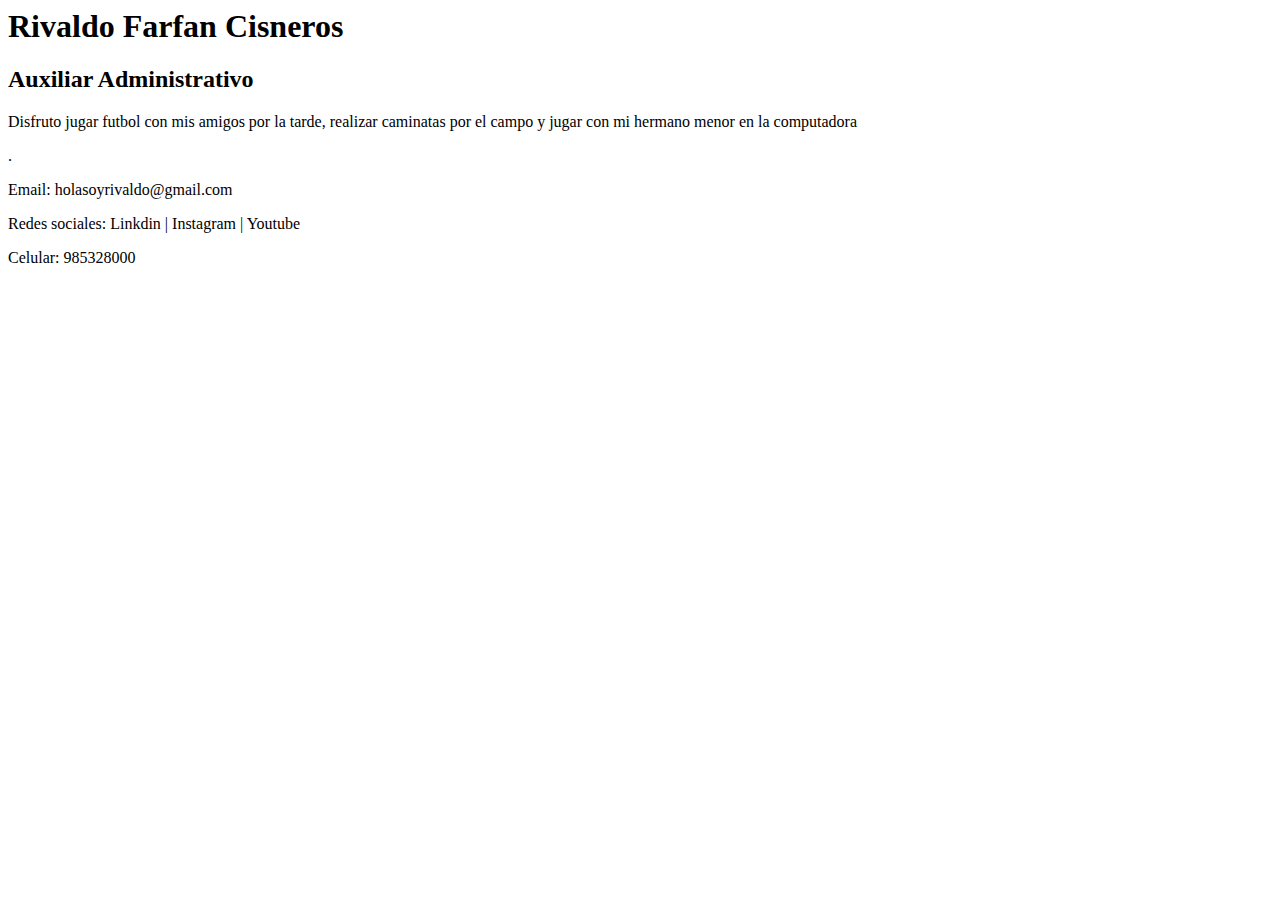
==== HTML/01_TARJETA/index.html @ dc06b458 "He creado mi carpeta HTML y mi primera pagina web" ====
<html>
    <head>
        <title>Tarjeta Personal Digital</title>
    </head>
    <body>
        <h1>Rivaldo Farfan Cisneros</h1>
        <h2>Auxiliar Administrativo</h2>
        <p> Disfruto jugar futbol con mis amigos por la tarde, realizar caminatas por el campo
            y jugar con mi hermano menor en la computadora</p>.
        <p> Email: holasoyrivaldo@gmail.com</p>
        <p> Redes sociales: Linkdin  | Instagram | Youtube</p>
        <p> Celular: 985328000</p>      
    </body>

</html>
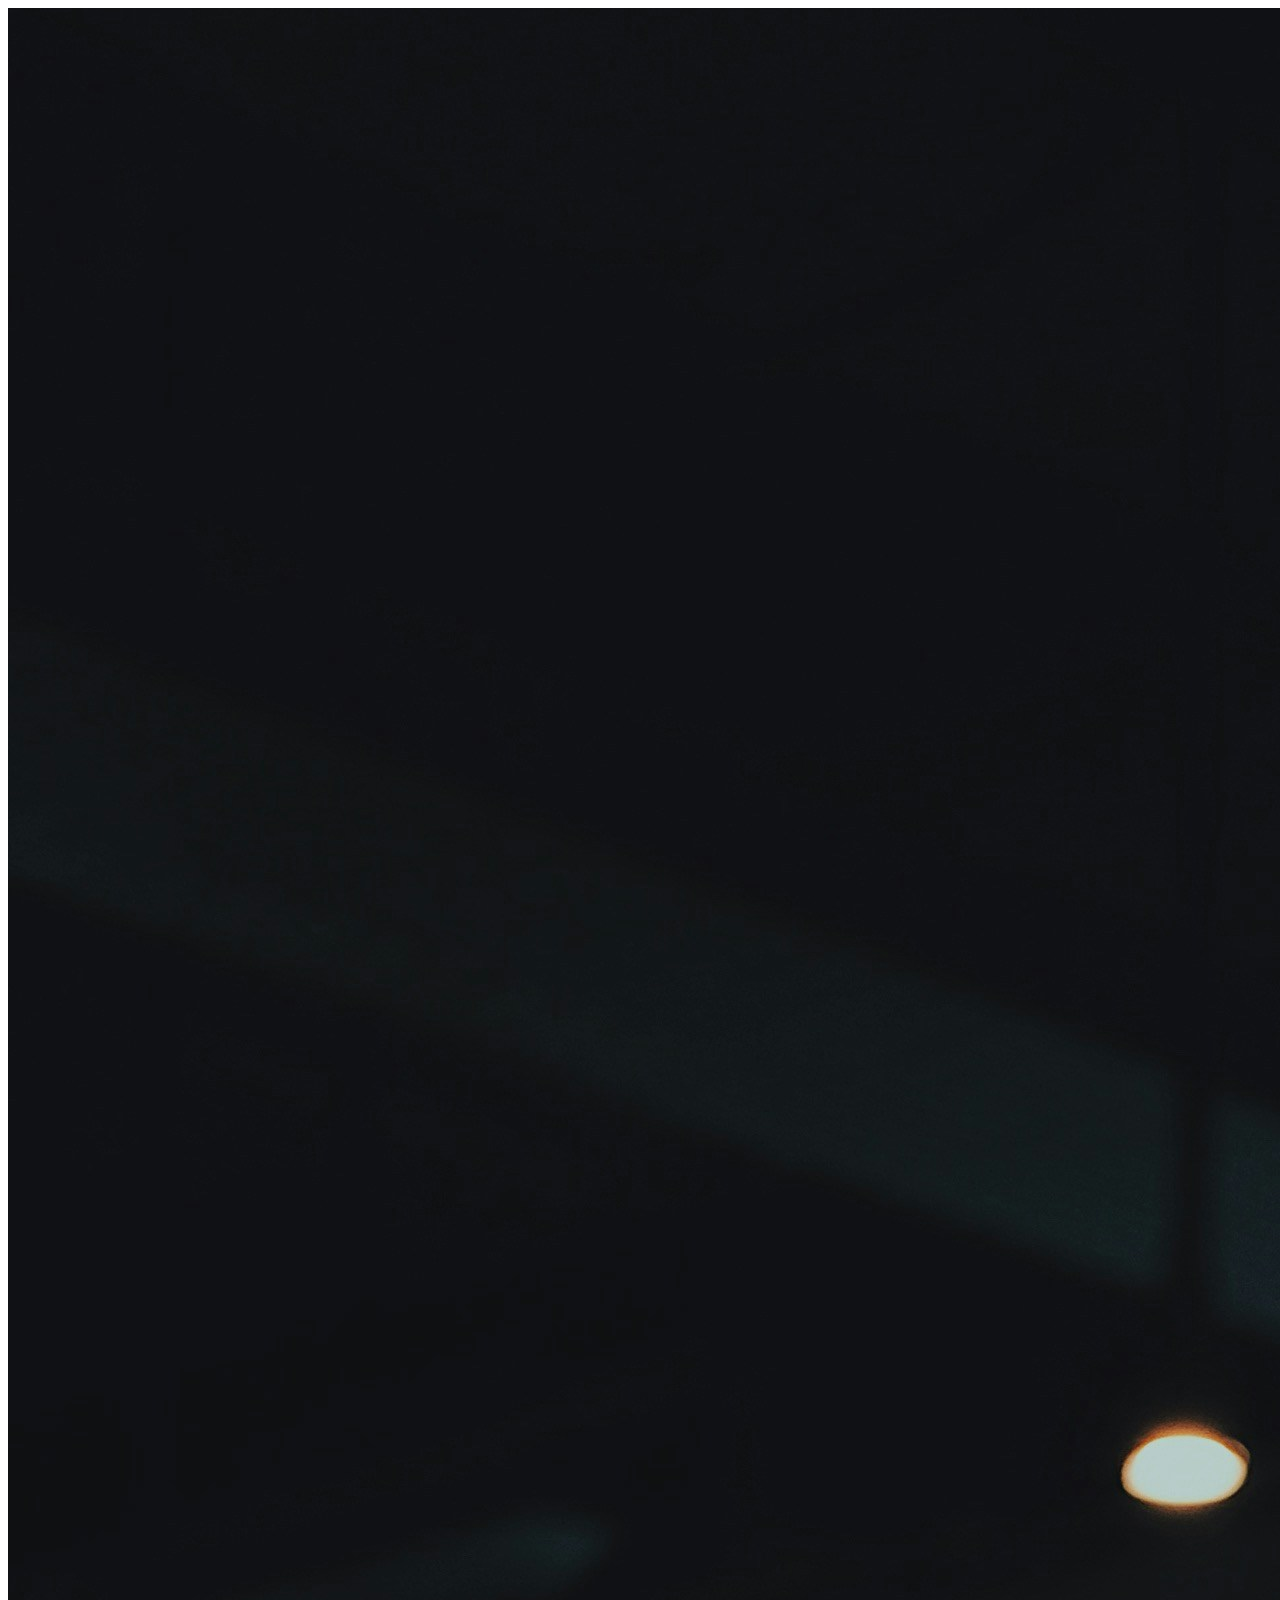
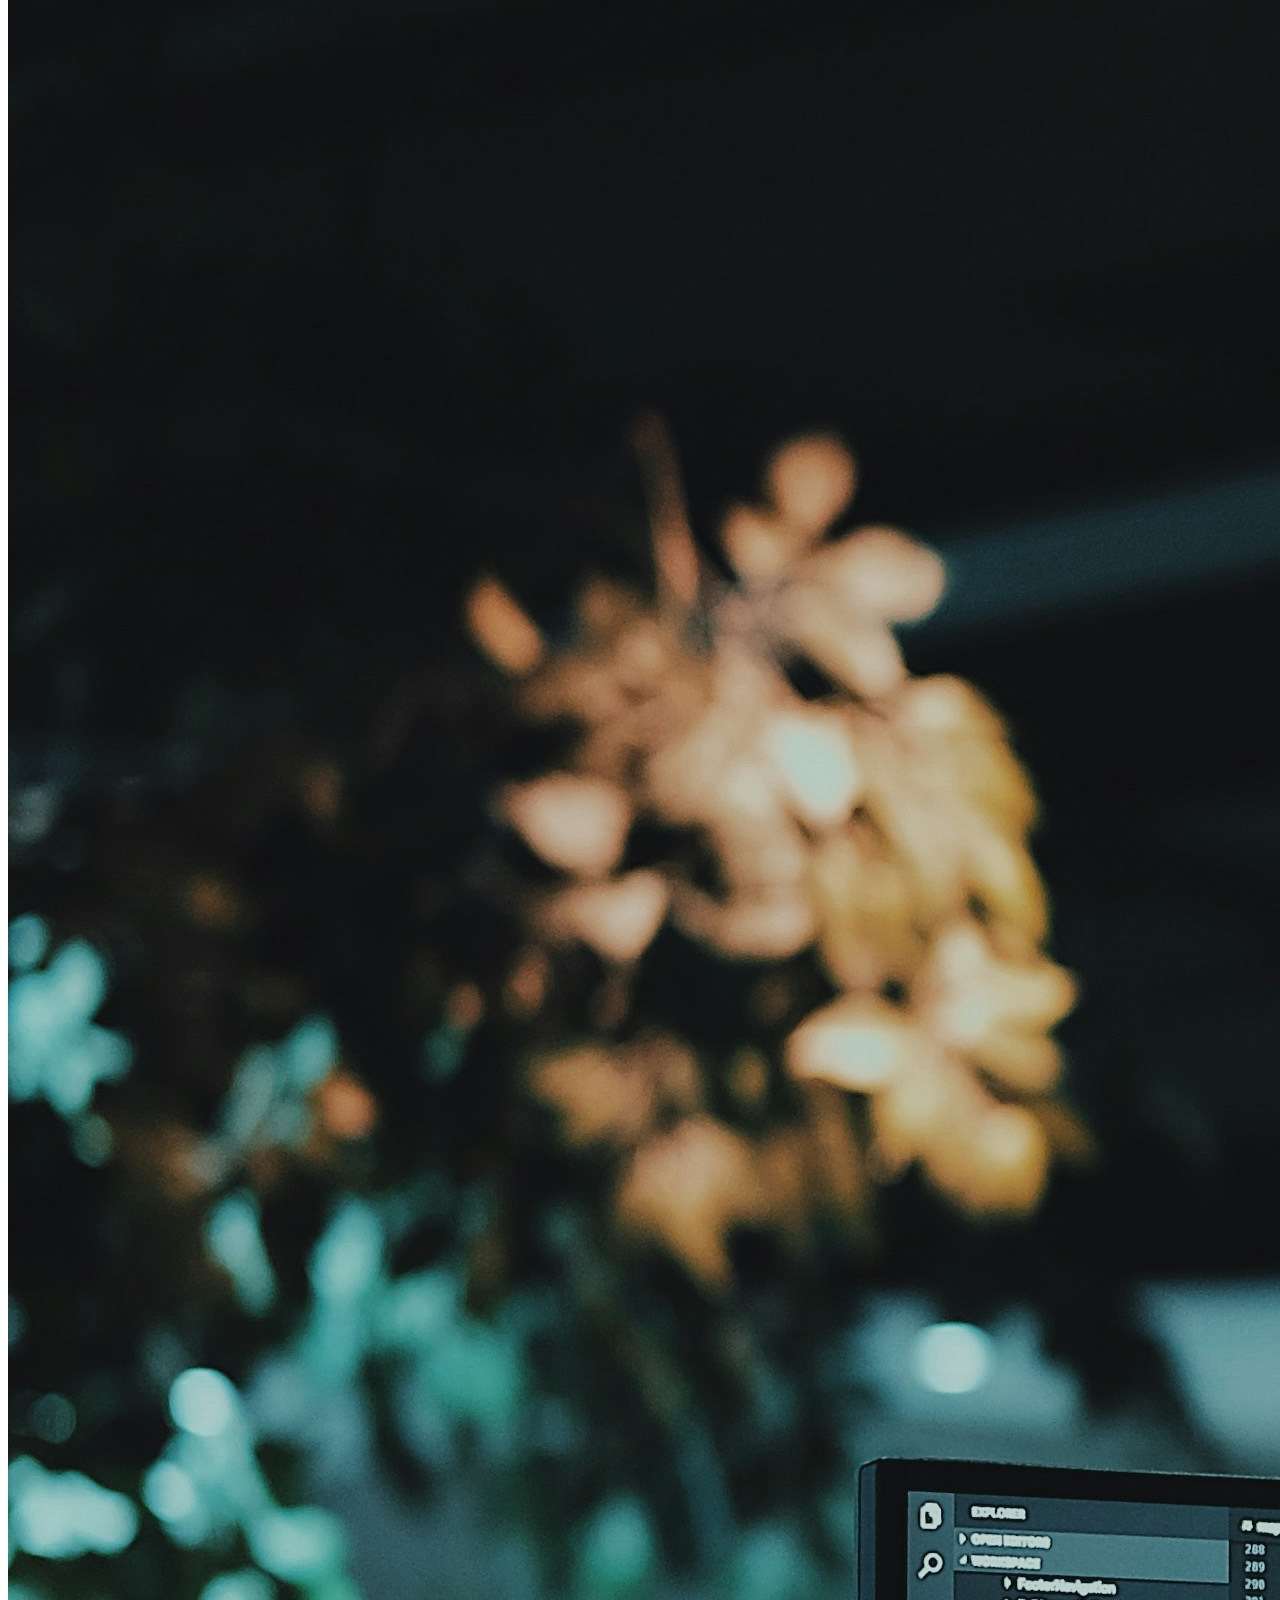
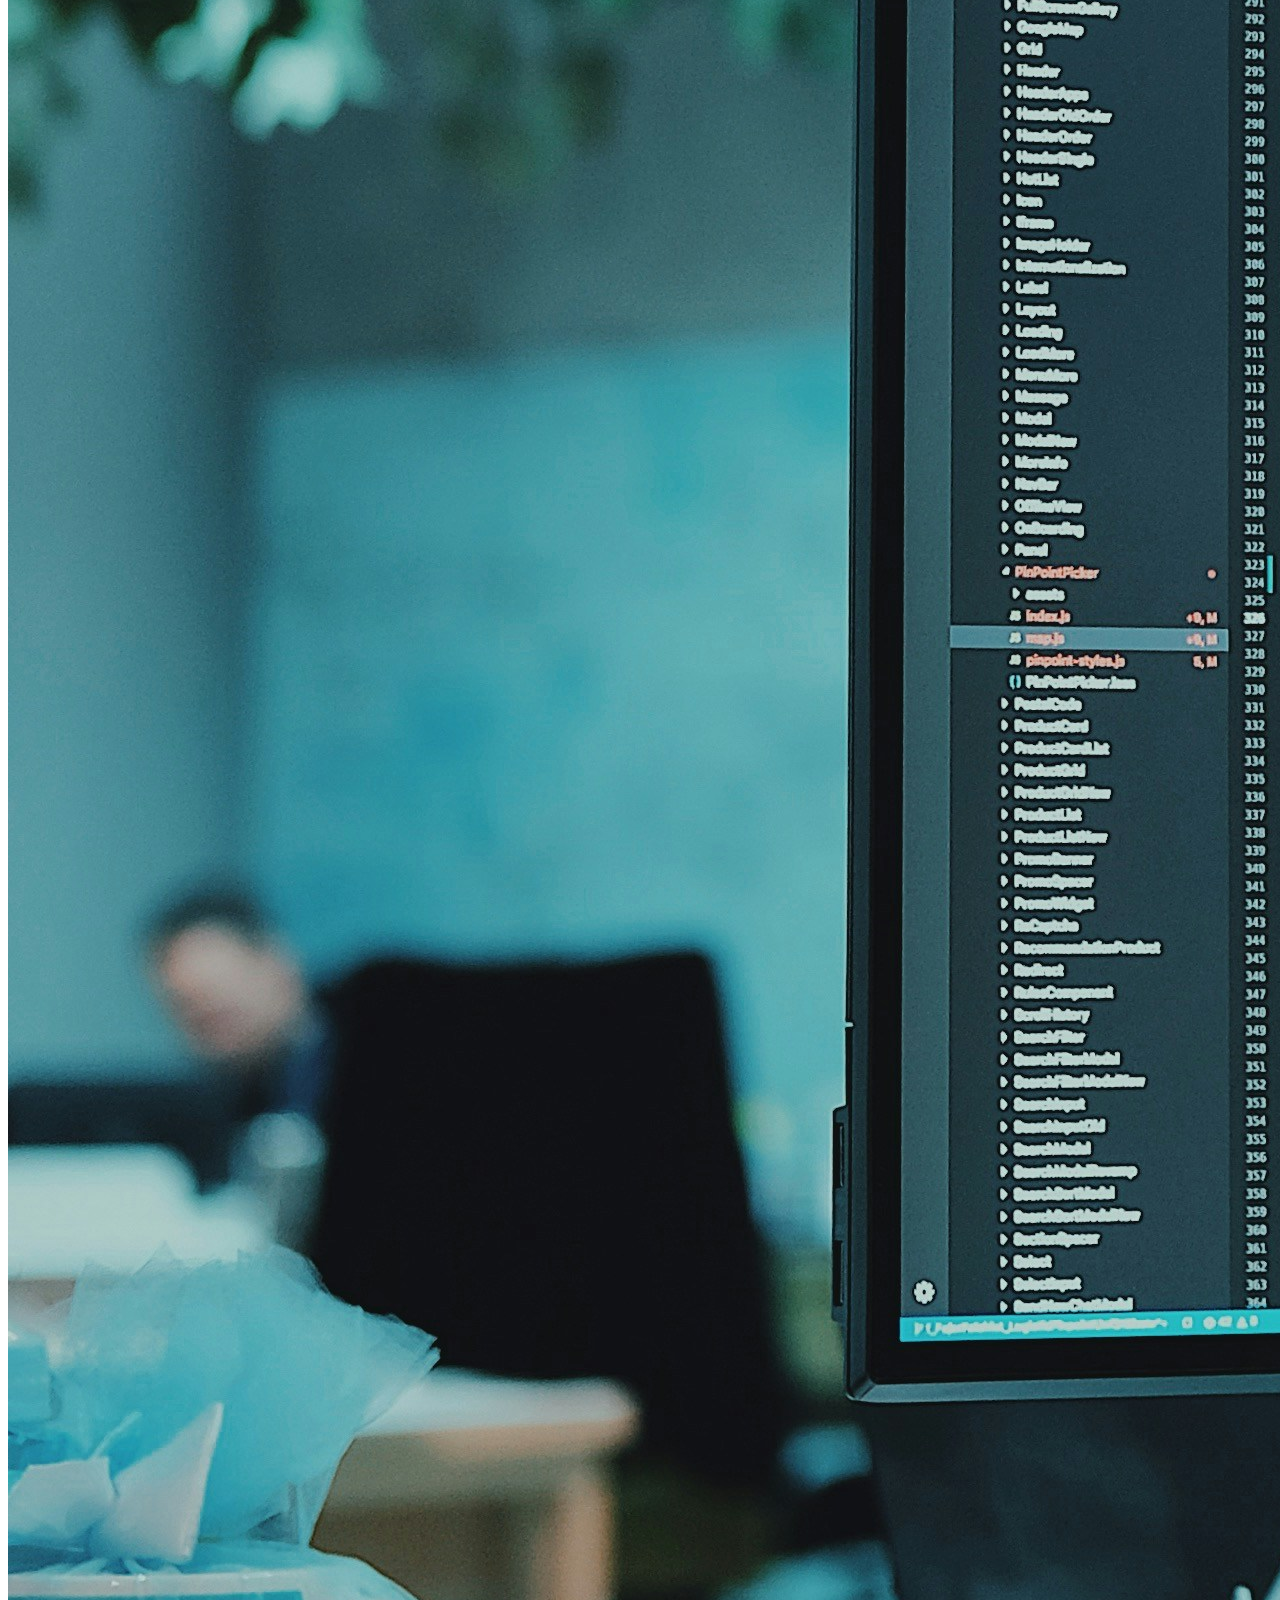
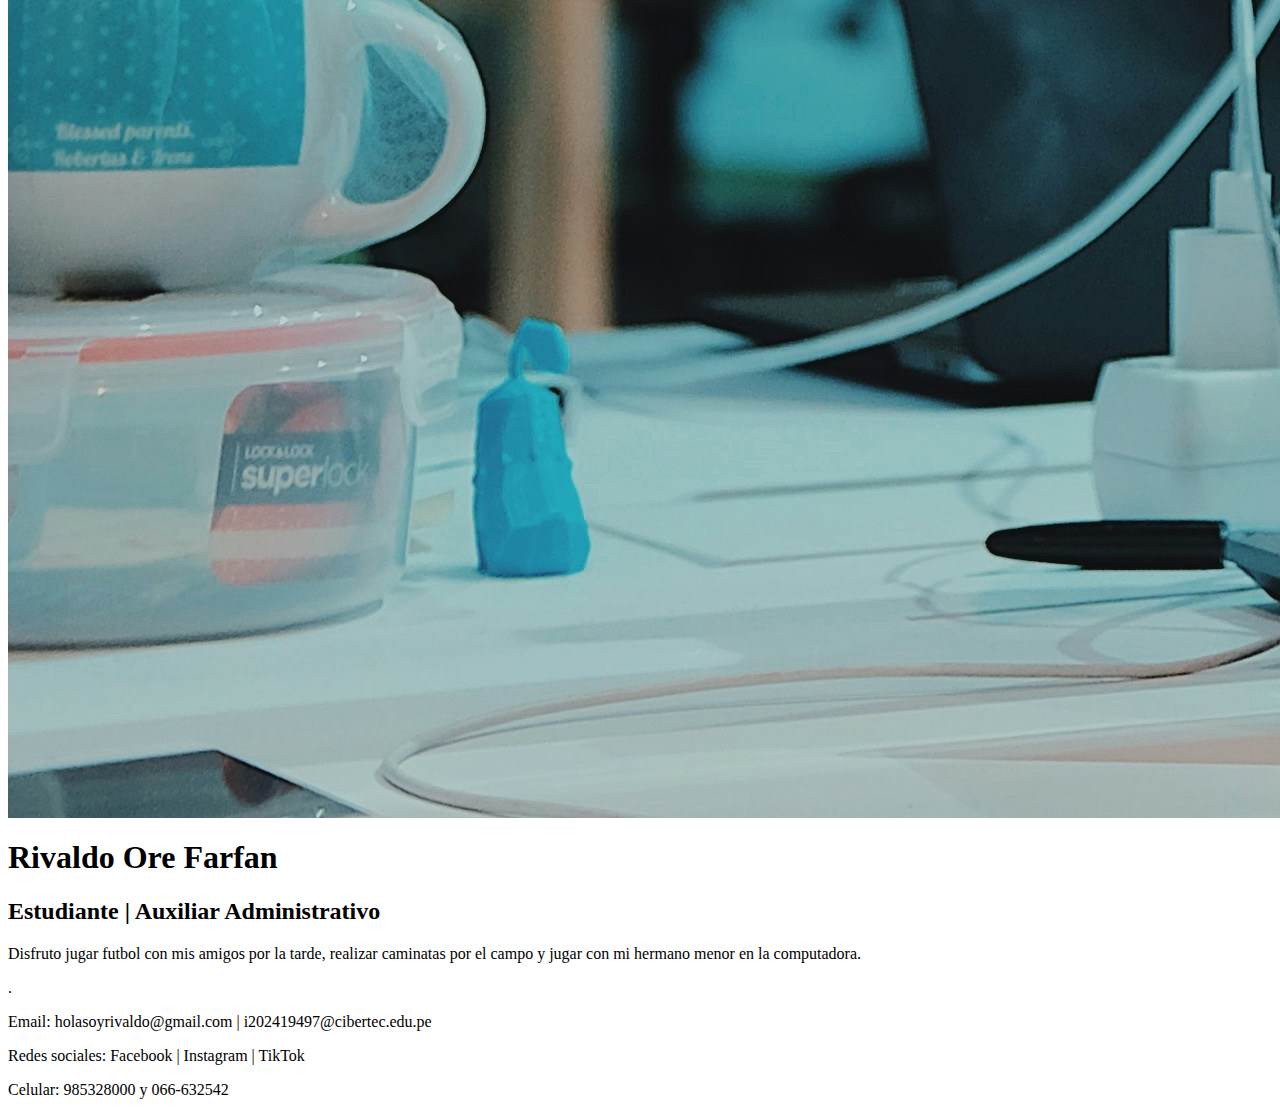
==== commit 654e1da7: "He vinculado una imagen llamada programador" ====
--- a/HTML/01_TARJETA/index.html
+++ b/HTML/01_TARJETA/index.html
@@ -3,13 +3,14 @@
         <title>Tarjeta Personal Digital</title>
     </head>
     <body>
-        <h1>Rivaldo Farfan Cisneros</h1>
-        <h2>Auxiliar Administrativo</h2>
+        <img src="image/programador.jpg">
+        <h1>Rivaldo Ore Farfan</h1>
+        <h2>Estudiante | Auxiliar Administrativo</h2>
         <p> Disfruto jugar futbol con mis amigos por la tarde, realizar caminatas por el campo
-            y jugar con mi hermano menor en la computadora</p>.
-        <p> Email: holasoyrivaldo@gmail.com</p>
-        <p> Redes sociales: Linkdin  | Instagram | Youtube</p>
-        <p> Celular: 985328000</p>      
+            y jugar con mi hermano menor en la computadora.</p>.
+        <p> Email: holasoyrivaldo@gmail.com | i202419497@cibertec.edu.pe</p>
+        <p> Redes sociales: Facebook | Instagram | TikTok</p>
+        <p> Celular: 985328000 y 066-632542</p>      
     </body>
 
 </html>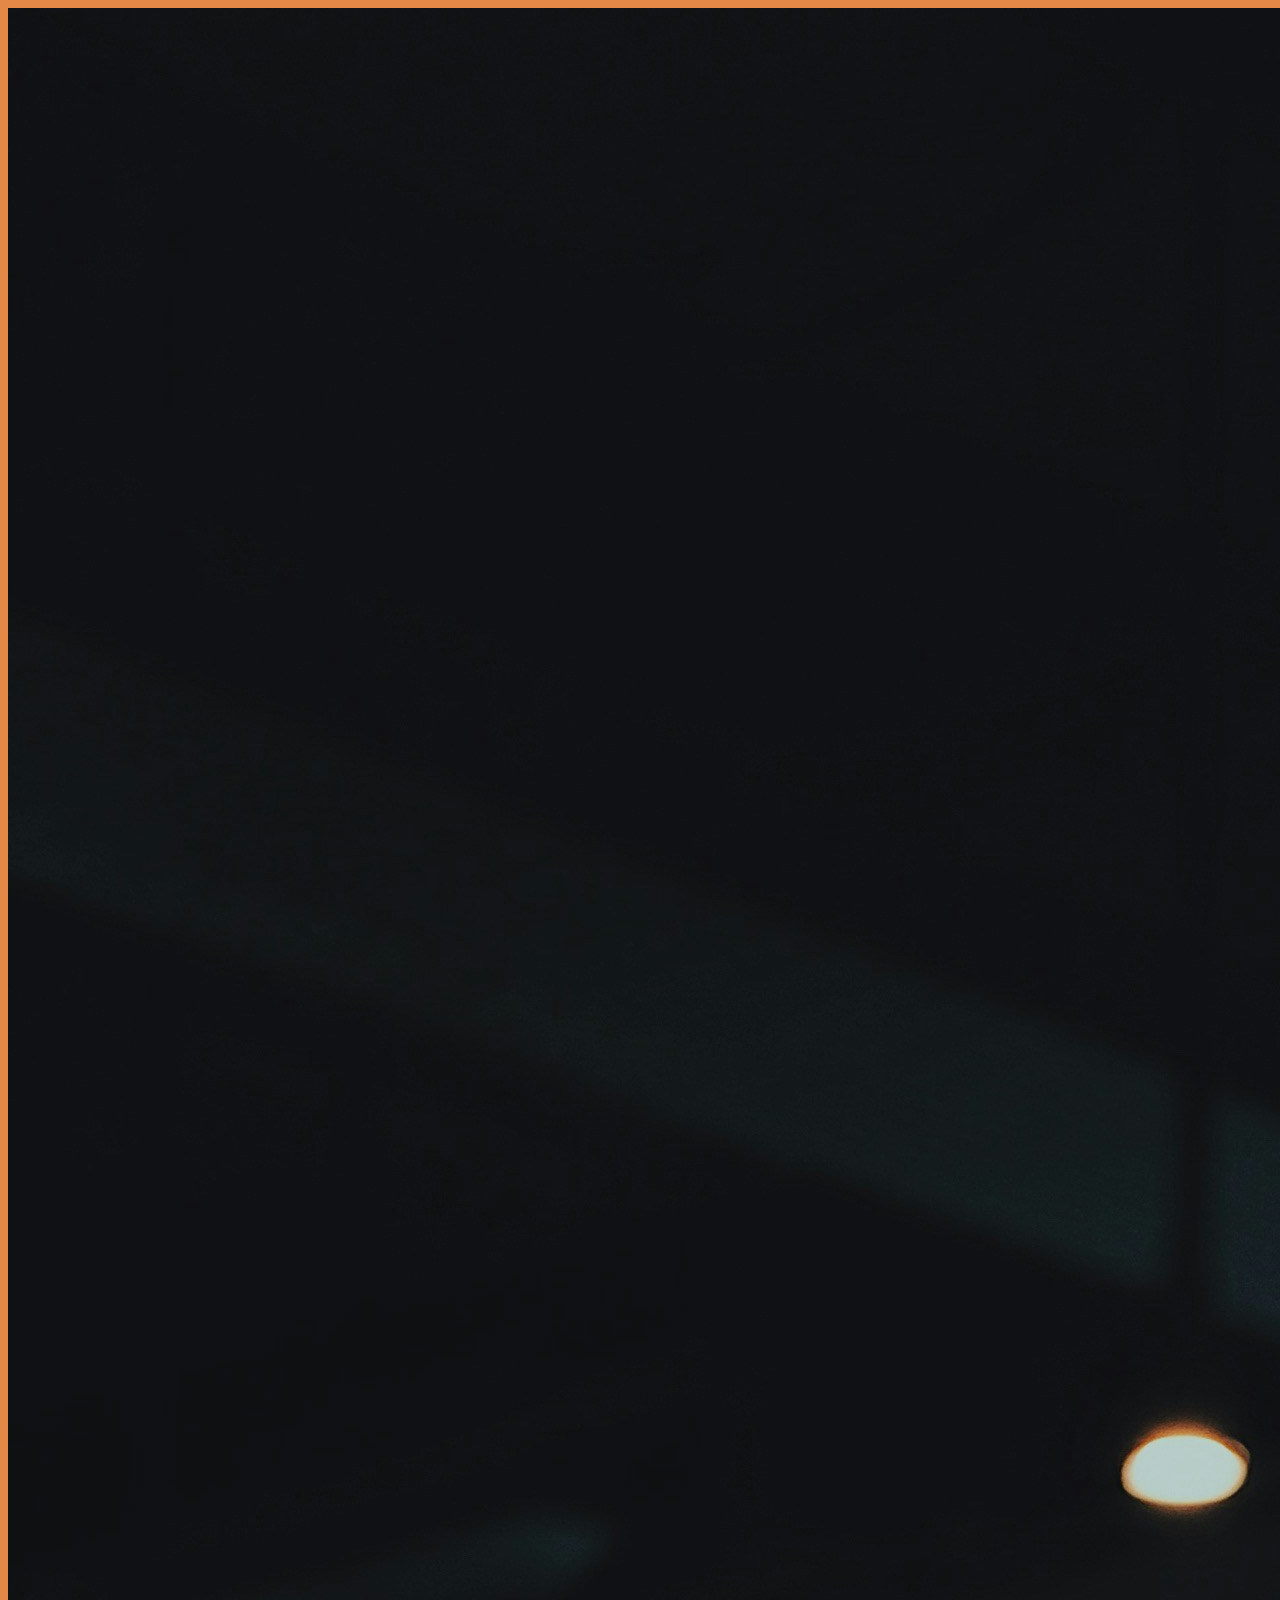
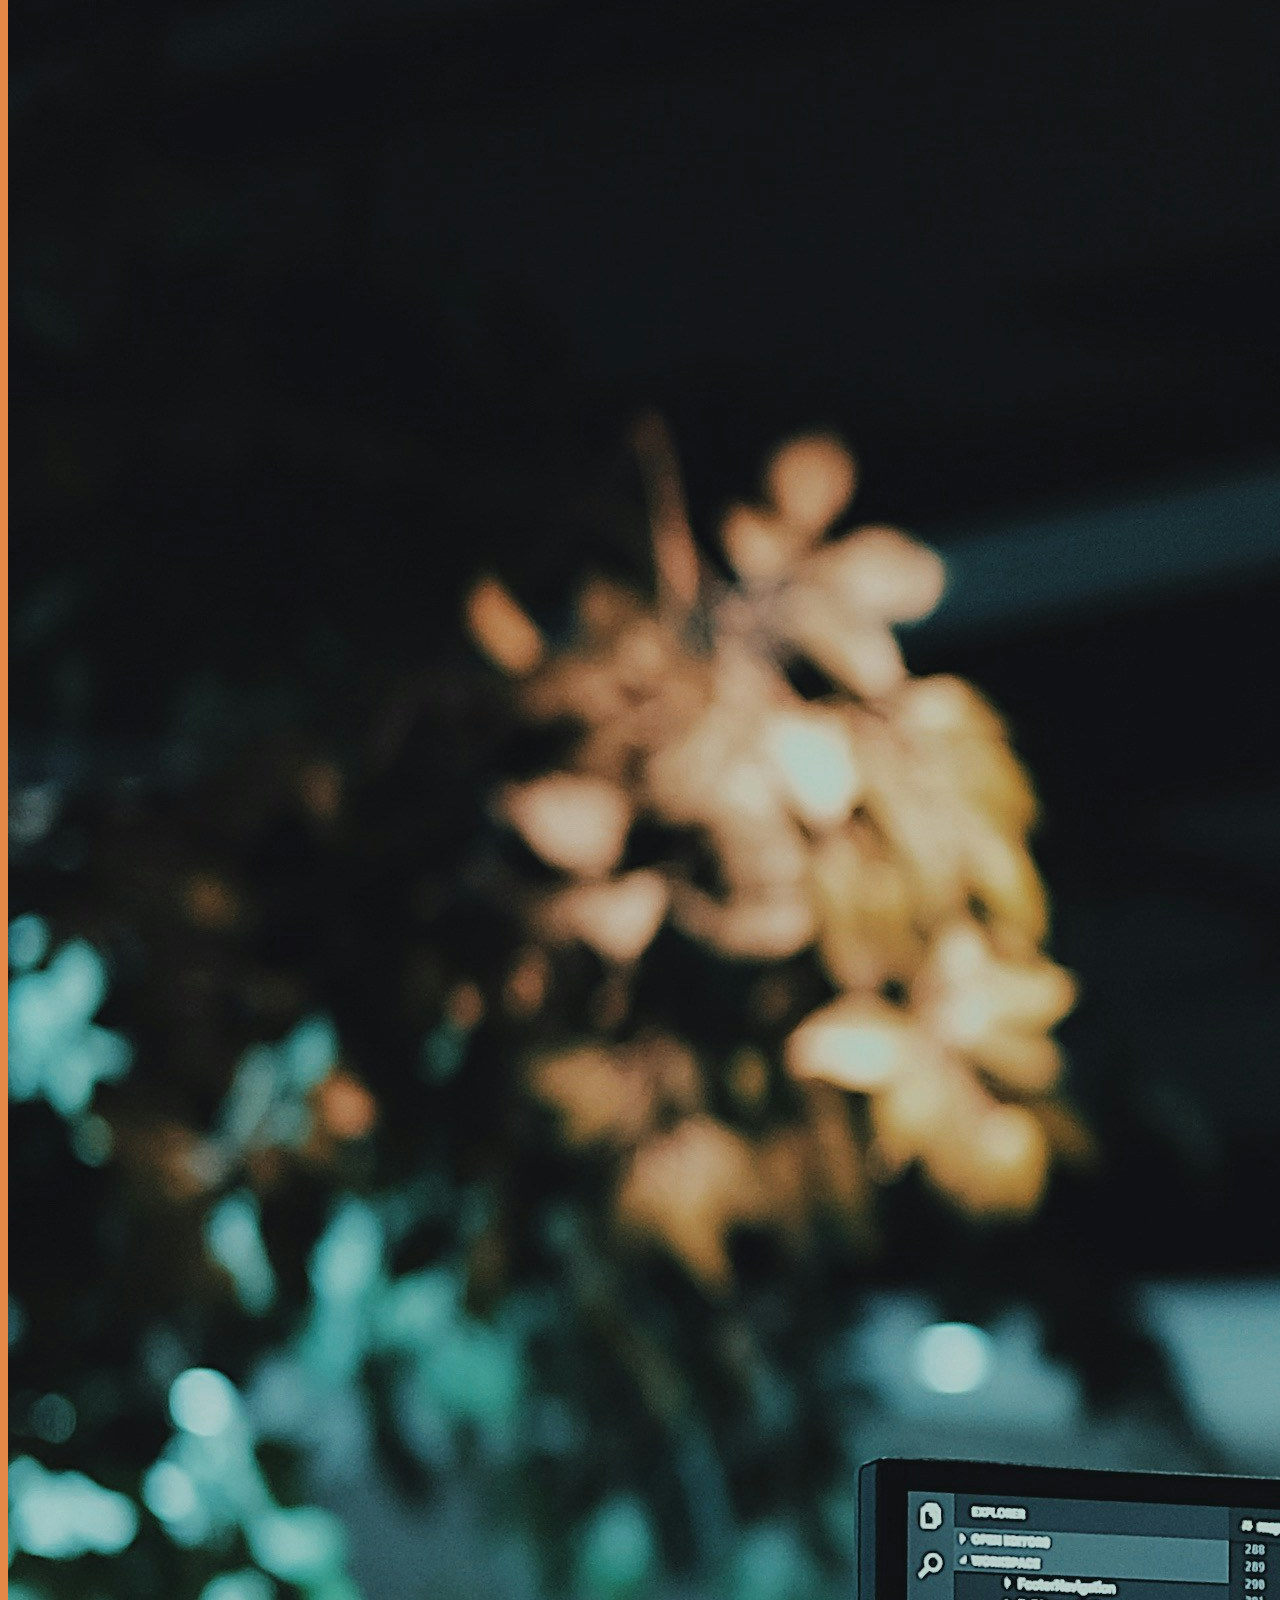
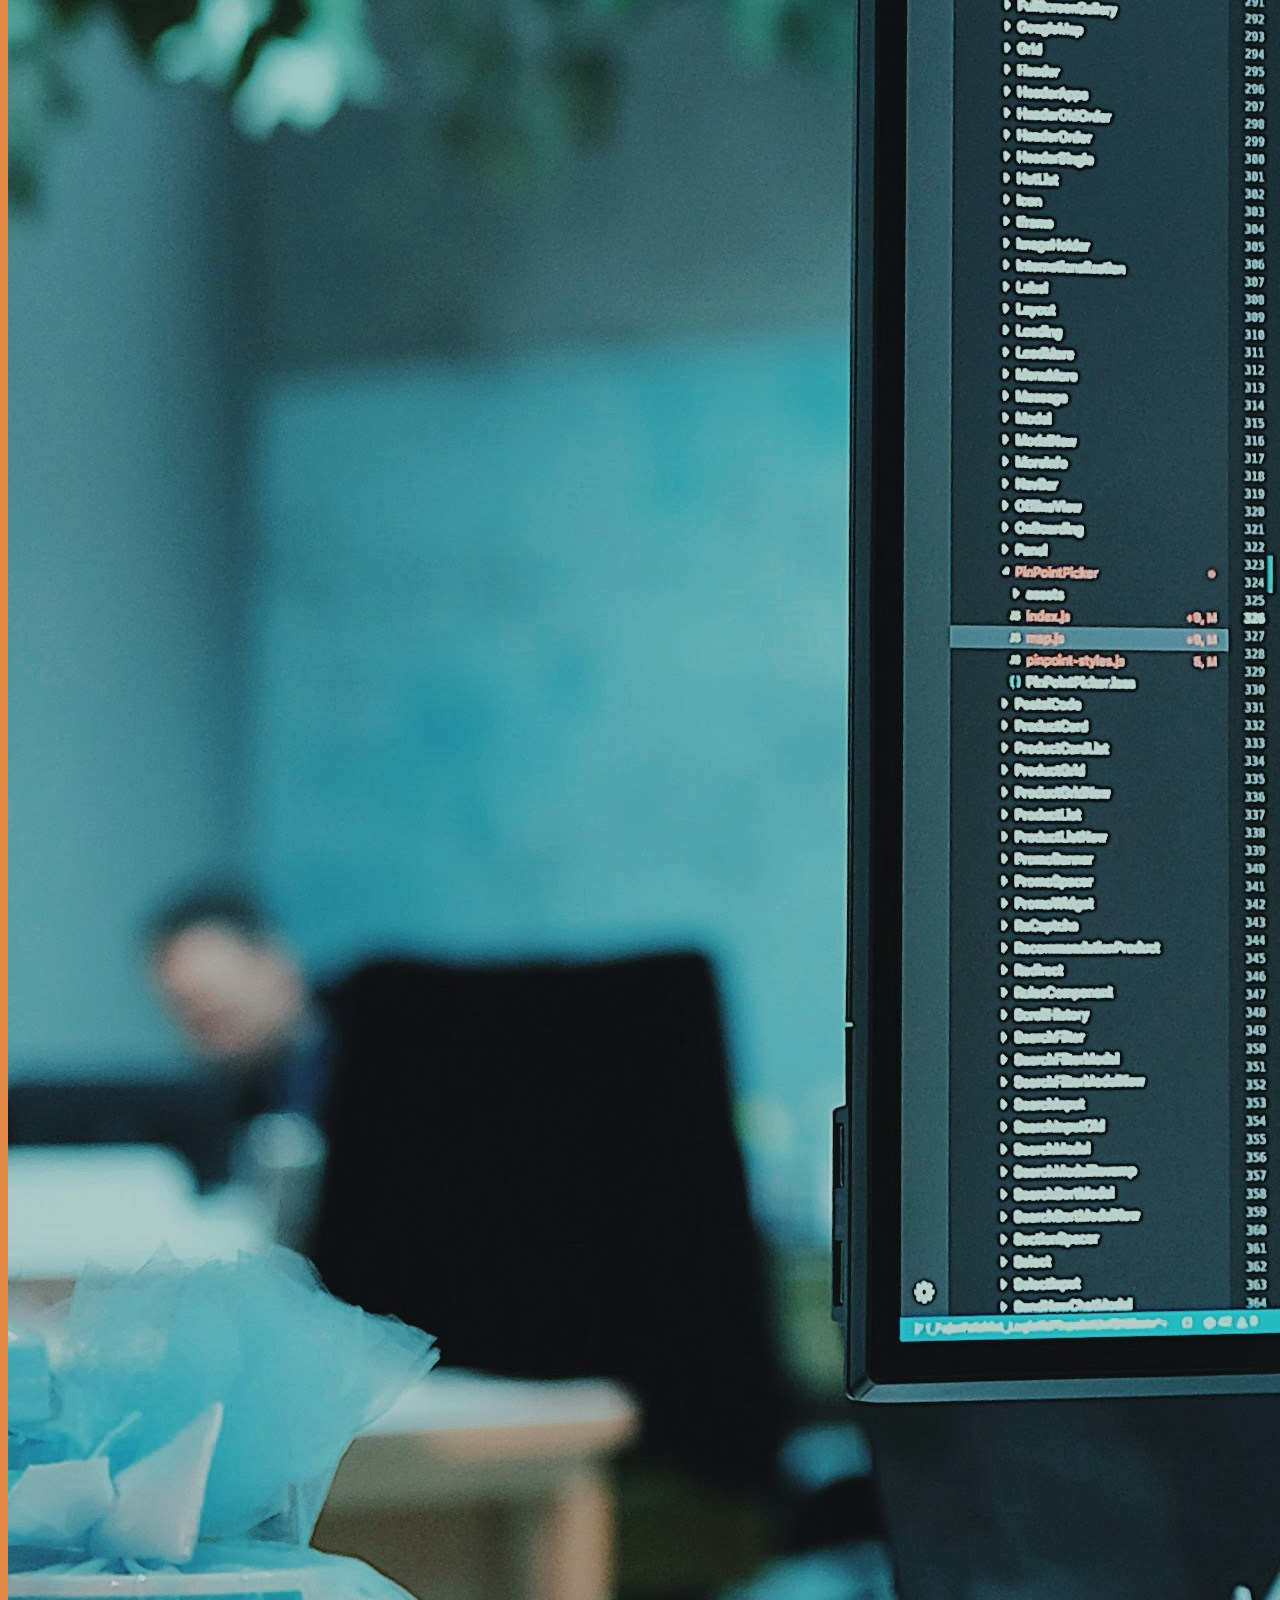
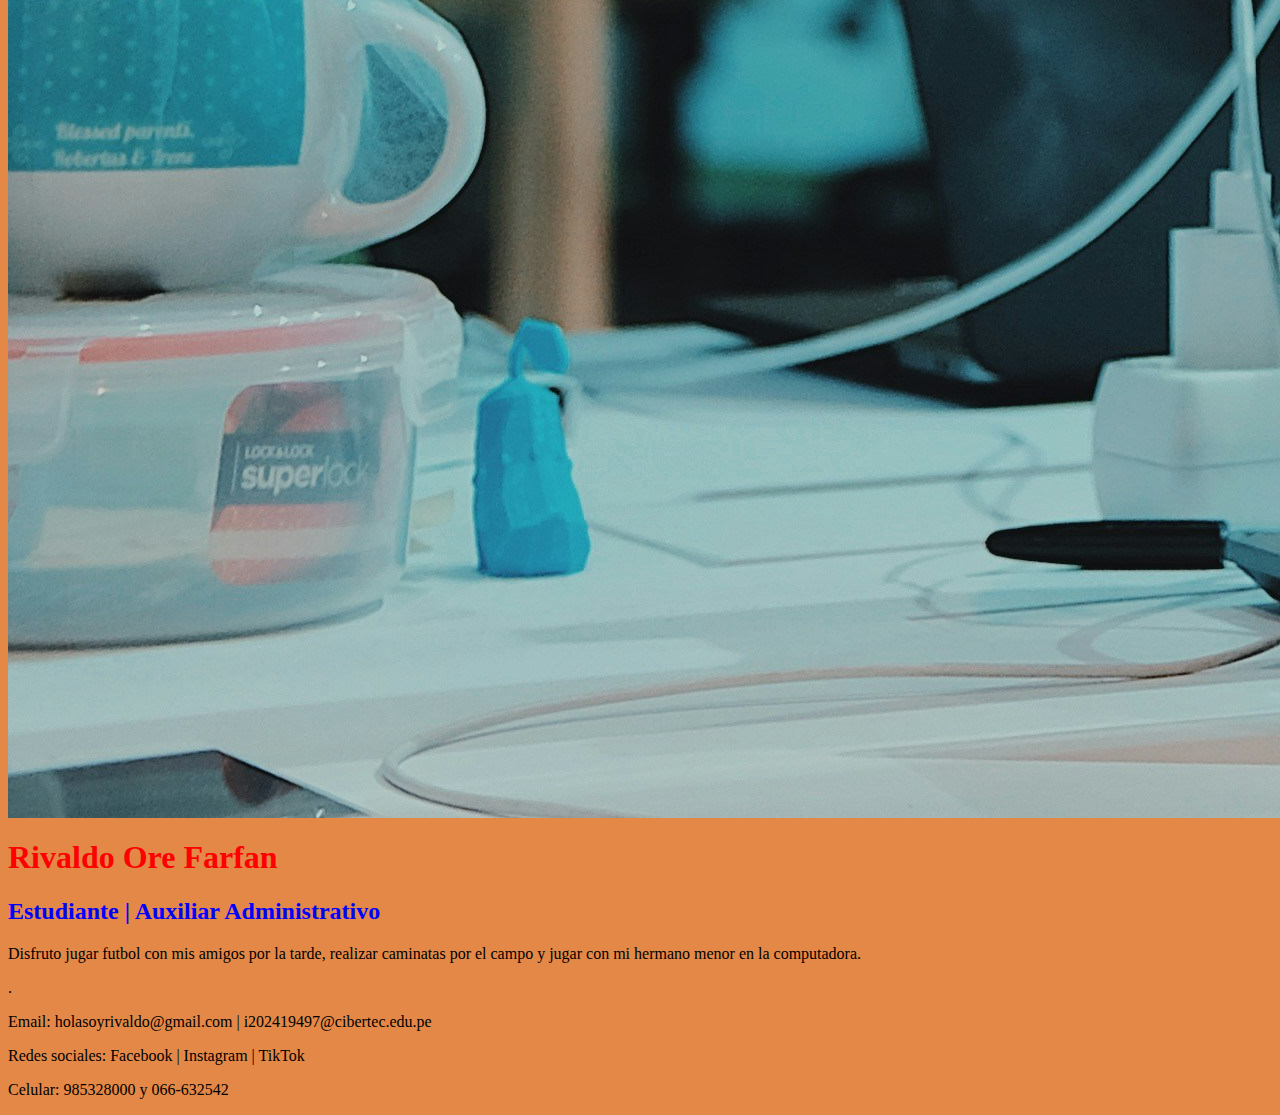
==== commit e6f701ec: "He creado una carpeta de estilos aplicando a las etiquetas (h1, h2, body y p)." ====
--- a/HTML/01_TARJETA/index.html
+++ b/HTML/01_TARJETA/index.html
@@ -1,5 +1,6 @@
 <html>
     <head>
+        <link rel="stylesheet" href="css/estilos.css">
         <title>Tarjeta Personal Digital</title>
     </head>
     <body>
--- a/HTML/01_TARJETA/css/estilos.css
+++ b/HTML/01_TARJETA/css/estilos.css
@@ -0,0 +1,16 @@
+
+h1 {
+    color:red;
+}
+
+h2{
+    color:blue;
+}
+
+body {
+    background-color: rgb(228, 136, 71);
+}
+
+p {
+    color:black;
+}